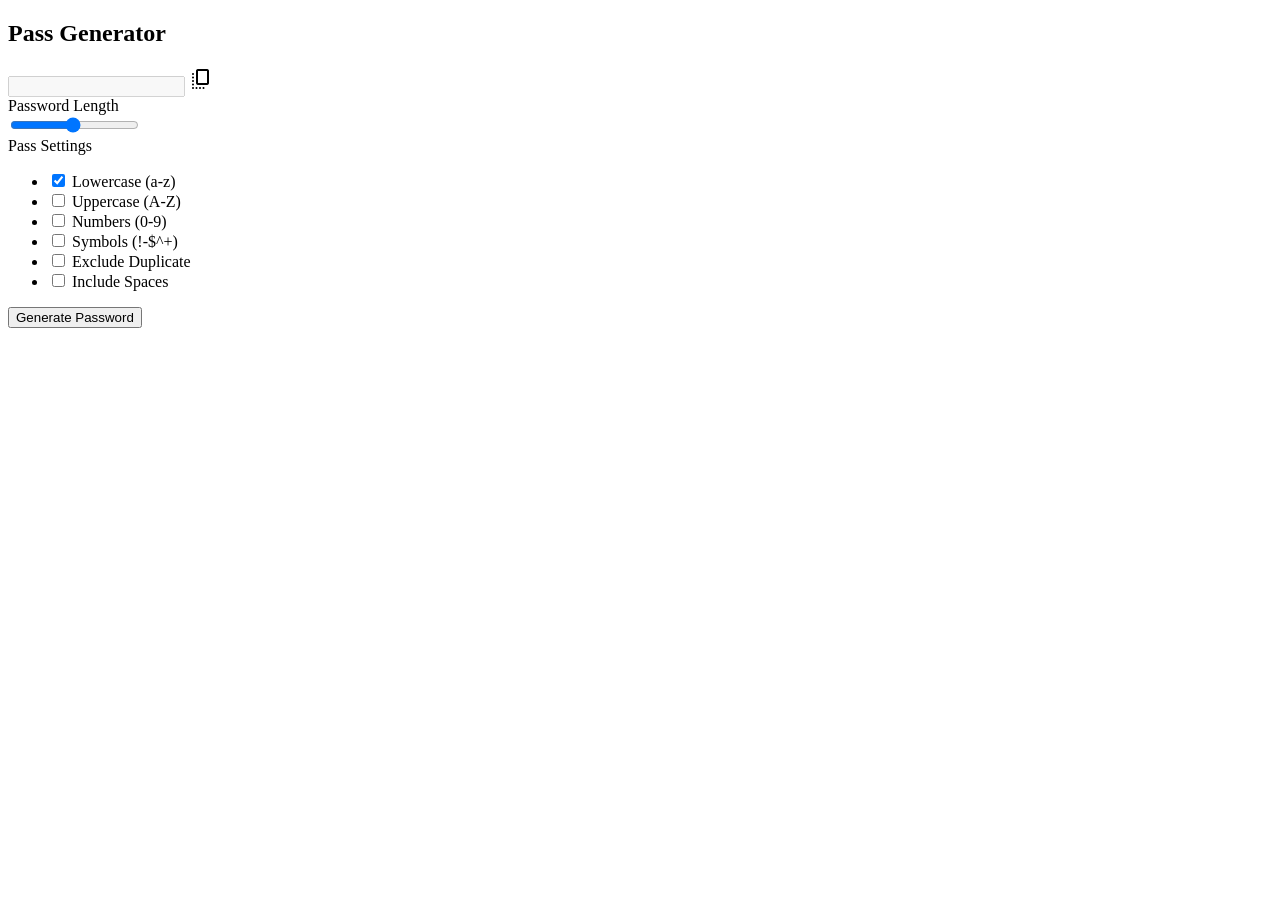
==== Day3-Passwort-Generator/index.html @ 4054da2e "Changed" ====
<!DOCTYPE html>
<html lang="en">

<head>
    <meta charset="UTF-8">
    <meta http-equiv="X-UA-Compatible" content="IE=edge">
    <meta name="viewport" content="width=device-width, initial-scale=1.0">
    <link rel="stylesheet" href="style.css">
    <title>#1 - Pixel Art Generator | AsmrProg</title>
</head>
<!DOCTYPE html>
<html lang="en">

<head>
    <meta charset="UTF-8">
    <meta http-equiv="X-UA-Compatible" content="IE=edge">
    <meta name="viewport" content="width=device-width, initial-scale=1.0">
    <link href="https://fonts.googleapis.com/css2?family=Material+Symbols+Rounded" rel="stylesheet" />
    <link rel="stylesheet" href="style.css">
    <title>#3 - Pass Generator | AsmrProg</title>
</head>

<body>

    <div class="container">
        <h2>Pass Generator</h2>
        <div class="wrapper">
            <div class="input-box">
                <input type="text" disabled>
                <span class="material-symbols-rounded">copy_all</span>
            </div>
            <div class="pass-indicator"></div>
            <div class="pass-length">
                <div class="details">
                    <label class="title">Password Length</label>
                    <span></span>
                </div>
                <input type="range" min="1" max="30" value="15" step="1">
            </div>

            <div class="pass-settings">
                <label class="title">Pass Settings</label>
                <ul class="options">
                    <li class="option">
                        <input type="checkbox" id="lowercase" checked>
                        <label for="lowercase">Lowercase (a-z)</label>
                    </li>
                    <li class="option">
                        <input type="checkbox" id="uppercase">
                        <label for="uppercase">Uppercase (A-Z)</label>
                    </li>
                    <li class="option">
                        <input type="checkbox" id="numbers">
                        <label for="numbers">Numbers (0-9)</label>
                    </li>
                    <li class="option">
                        <input type="checkbox" id="symbols">
                        <label for="symbols">Symbols (!-$^+)</label>
                    </li>
                    <li class="option">
                        <input type="checkbox" id="exc-duplicate">
                        <label for="exc-duplicate">Exclude Duplicate</label>
                    </li>
                    <li class="option">
                        <input type="checkbox" id="spaces">
                        <label for="spaces">Include Spaces</label>
                    </li>
                </ul>
            </div>



            <button class="generate-btn">Generate Password</button>

        </div>
    </div>

    
    <script src="script.js"></script>
</body>

</html>
<body>
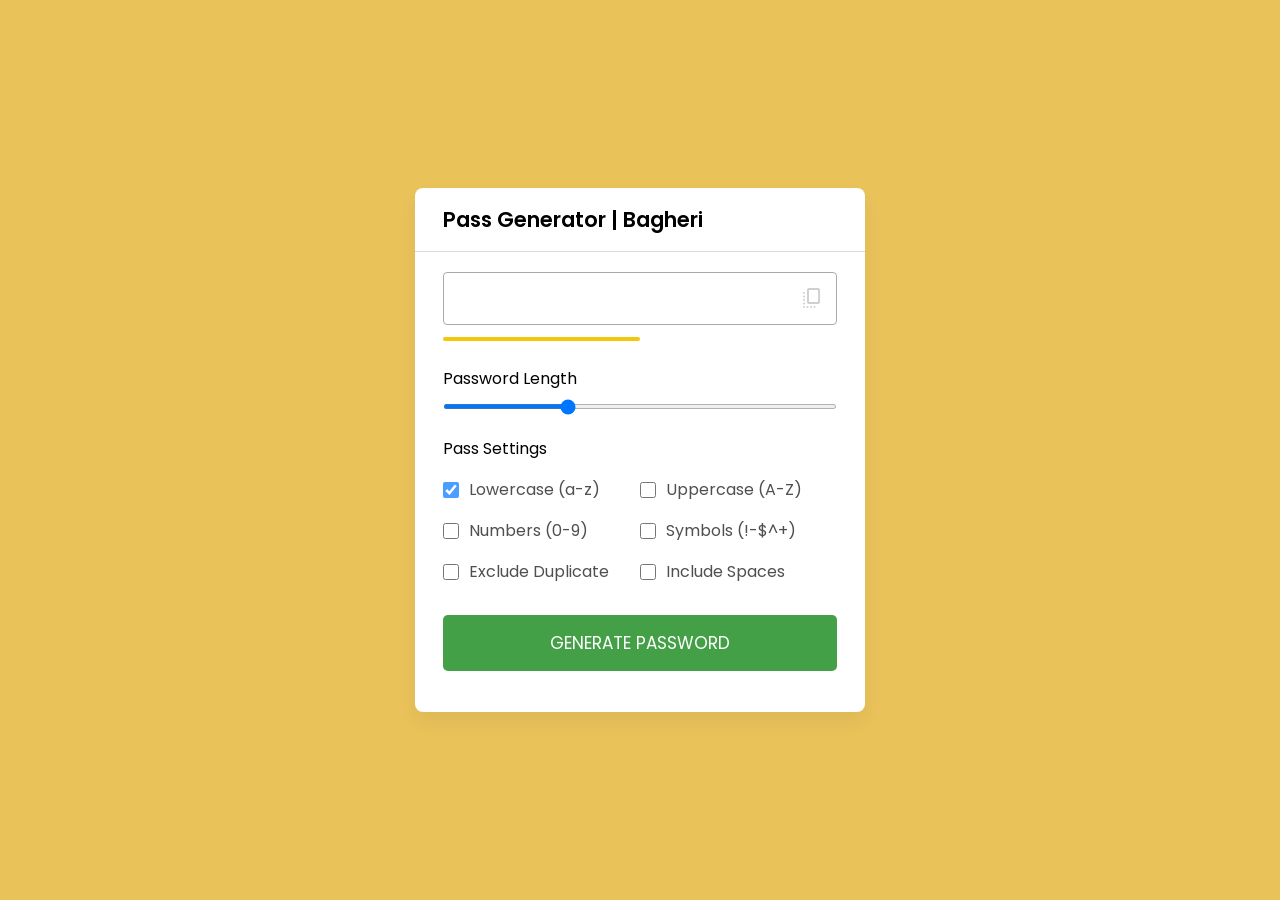
==== commit 4fa62eff: "Last-change" ====
--- a/Day3-Passwort-Generator/index.html
+++ b/Day3-Passwort-Generator/index.html
@@ -1,13 +1,3 @@
-<!DOCTYPE html>
-<html lang="en">
-
-<head>
-    <meta charset="UTF-8">
-    <meta http-equiv="X-UA-Compatible" content="IE=edge">
-    <meta name="viewport" content="width=device-width, initial-scale=1.0">
-    <link rel="stylesheet" href="style.css">
-    <title>#1 - Pixel Art Generator | AsmrProg</title>
-</head>
 <!DOCTYPE html>
 <html lang="en">
 
@@ -17,17 +7,17 @@
     <meta name="viewport" content="width=device-width, initial-scale=1.0">
     <link href="https://fonts.googleapis.com/css2?family=Material+Symbols+Rounded" rel="stylesheet" />
     <link rel="stylesheet" href="style.css">
-    <title>#3 - Pass Generator | AsmrProg</title>
+    <title>Day3 - Pass Generator</title>
 </head>
 
 <body>
 
     <div class="container">
-        <h2>Pass Generator</h2>
+        <h2>Pass Generator | Bagheri</h2>
         <div class="wrapper">
             <div class="input-box">
                 <input type="text" disabled>
-                <span class="material-symbols-rounded">copy_all</span>
+                <span class="material-symbols-rounded">check</span>
             </div>
             <div class="pass-indicator"></div>
             <div class="pass-length">
@@ -35,7 +25,7 @@
                     <label class="title">Password Length</label>
                     <span></span>
                 </div>
-                <input type="range" min="1" max="30" value="15" step="1">
+                <input type="range" min="1" max="30" value="10" step="1">
             </div>
 
             <div class="pass-settings">
@@ -75,9 +65,8 @@
         </div>
     </div>
 
-    
+
     <script src="script.js"></script>
 </body>
 
-</html>
-<body>
+</html>
--- a/Day3-Passwort-Generator/style.css
+++ b/Day3-Passwort-Generator/style.css
@@ -0,0 +1,161 @@
+@import url('https://fonts.googleapis.com/css2?family=Poppins:wght@400;500;600&display=swap');
+
+*{
+    margin: 0;
+    padding: 0;
+    box-sizing: border-box;
+    font-family: 'Poppins', sans-serif;
+}
+
+body{
+    display: flex;
+    align-items: center;
+    justify-content: center;
+    min-height: 100vh;
+    background: 
+    #e9c25a;
+}
+
+.container{
+    width: 450px;
+    background: #fff;
+    border-radius: 8px;
+    box-shadow: 0 10px 20px rgba(0, 0, 0, 0.05);
+}
+
+.container h2{
+    font-weight: 600;
+    font-size: 1.31rem;
+    padding: 1rem 1.75rem;
+    border-bottom: 1px solid #d4dbe5;
+}
+
+.wrapper{
+    margin: 1.25rem 1.75rem;
+}
+
+.wrapper .input-box{
+    position: relative;
+}
+
+.input-box input{
+    width: 100%;
+    height: 53px;
+    color: #000;
+    background: none;
+    font-size: 1.06rem;
+    font-weight: 500;
+    border-radius: 4px;
+    letter-spacing: 1.4px;
+    border: 1px solid #aaa;
+    padding: 0 2.85rem 0 1rem;
+}
+
+.input-box span{
+    position: absolute;
+    right: 13px;
+    cursor: pointer;
+    line-height: 53px;
+    color: #707070;
+}
+
+.input-box span:hover{
+    color: #43A047 !important;
+}
+
+.wrapper .pass-indicator{
+    width: 100%;
+    height: 4px;
+    position: relative;
+    margin-top: 0.75rem;
+    border-radius: 25px;
+}
+
+.pass-indicator::before{
+    position: absolute;
+    content: "";
+    height: 100%;
+    width: 50%;
+    border-radius: inherit;
+    transition: width 0.3s ease;
+}
+
+
+
+.pass-indicator#weak::before{
+    width: 20%;
+    background: #e64a4a;
+
+}
+
+.pass-indicator#medium::before{
+    width: 50%;
+    background: #f1c80b;
+}
+
+.pass-indicator#strong::before{
+    width: 100%;
+    background: #43A047;
+}
+
+.wrapper .pass-length{
+    margin: 1.56rem 0 1.25rem;
+}
+
+.pass-length .details{
+    display: flex;
+    justify-content: space-between;
+}
+
+.pass-length input{
+    width: 100%;
+    height: 5px;
+}
+
+.pass-settings .options{
+    display: flex;
+    list-style: none;
+    flex-wrap: wrap;
+    margin-top: 1rem;
+}
+
+.pass-settings .options .option{
+    display: flex;
+    align-items: center;
+    margin-bottom: 1rem;
+    width: calc(100% / 2);
+}
+
+.options .option:first-child{
+    pointer-events: none;
+}
+
+.options .option:first-child input{
+    opacity: 0.7;
+}
+
+.options .option input{
+    height: 16px;
+    width: 16px;
+    cursor: pointer;
+}
+
+.options .option label{
+    cursor: pointer;
+    color: #4f4f4f;
+    padding-left: 0.63rem;
+}
+
+.wrapper .generate-btn{
+    width: 100%;
+    color: #fff;
+    border: none;
+    outline: none;
+    cursor: pointer;
+    background: #43A047;
+    font-size: 1.06rem;
+    padding: 0.94rem 0;
+    border-radius: 5px;
+    text-transform: uppercase;
+    margin: 0.94rem 0 1.3rem;
+}
